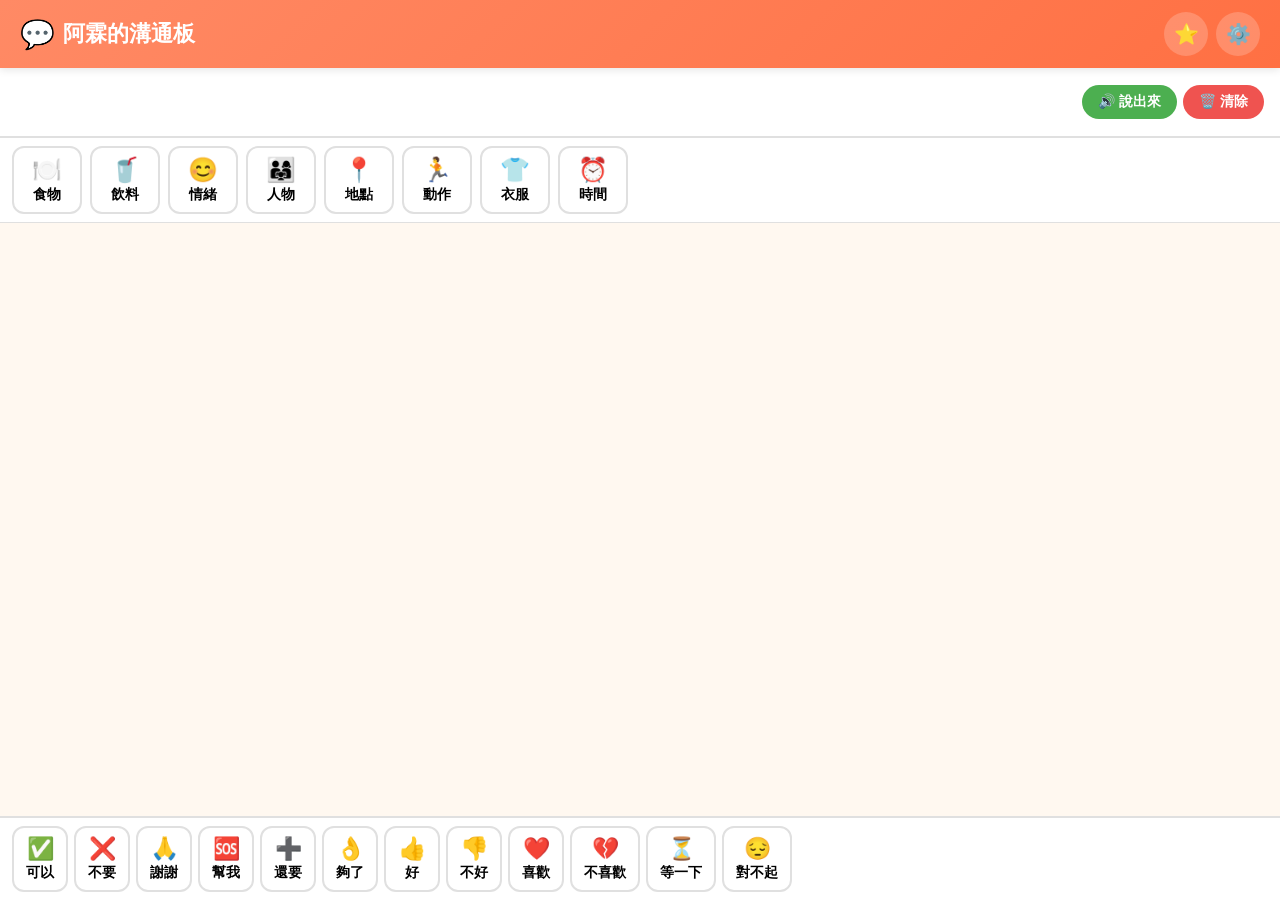
==== aac-app/index.html @ d471527e "feat: 擴大語速語調範圍 + 特殊語調選項 - 語速範圍: 0.5-2.0 → 0.3-3.0 - 語調範圍: 0.5-2.0 → 0.1-3.0 - 新增8種特殊語調:   🗣️ 一般 / 🐿️" ====
<!DOCTYPE html>
<html lang="zh-Hant">
<head>
  <meta charset="UTF-8">
  <meta name="viewport" content="width=device-width, initial-scale=1.0, maximum-scale=1.0, user-scalable=no">
  <meta name="apple-mobile-web-app-capable" content="yes">
  <meta name="apple-mobile-web-app-status-bar-style" content="black-translucent">
  <meta name="theme-color" content="#FF8A65">
  <title>阿霖的溝通板</title>
  <!-- PWA -->
  <link rel="manifest" href="manifest.json">
  <link rel="apple-touch-icon" href="icon-192.png">
  <link rel="apple-touch-icon" sizes="512x512" href="icon-512.png">
  <meta name="apple-mobile-web-app-title" content="溝通板">
  <link rel="stylesheet" href="css/style.css">
</head>
<body>

  <!-- 標題列 -->
  <header class="app-header">
    <div class="app-title">
      <span class="logo">💬</span>
      <span>阿霖的溝通板</span>
    </div>
    <div class="header-actions">
      <button class="header-btn" id="favToggleBtn" title="我的收藏">⭐</button>
      <button class="header-btn" id="settingsBtn" title="設定">⚙️</button>
    </div>
  </header>

  <!-- 句子顯示區 -->
  <div class="sentence-bar" id="sentenceBar">
    <!-- Chips are dynamically inserted -->
    <div class="sentence-actions">
      <button class="speak-btn" id="speakBtn" title="讀出句子">🔊 說出來</button>
      <button class="clear-btn" id="clearBtn" title="清除句子">🗑️ 清除</button>
    </div>
  </div>

  <!-- 收藏列 -->
  <div class="favorites-bar" id="favoritesBar">
    <!-- Favorites are dynamically inserted -->
  </div>

  <!-- 分類導航 -->
  <nav class="category-nav" id="categoryNav">
    <!-- Category buttons are dynamically inserted -->
  </nav>

  <!-- 子分類導航 -->
  <nav class="subcategory-nav" id="subcategoryNav" style="display:none;">
    <!-- Subcategory buttons are dynamically inserted -->
  </nav>

  <!-- 主內容區 -->
  <main class="main-content">
    <button class="back-btn" id="backBtn" onclick="goBack()">⬅️ 返回</button>
    <div class="icon-grid" id="iconGrid">
      <!-- Icon cards are dynamically inserted -->
    </div>
  </main>

  <!-- 底部快速詞列 -->
  <div class="quick-bar" id="quickBar">
    <!-- Quick buttons are dynamically inserted -->
  </div>

  <!-- 設定面板 -->
  <div class="overlay" id="overlay" onclick="toggleSettings()"></div>
  <aside class="settings-panel" id="settingsPanel">
    <div class="settings-header">
      <h2>⚙️ 設定</h2>
      <button class="settings-close" onclick="toggleSettings()">✕</button>
    </div>
    <div class="settings-body">
      <div class="setting-group">
        <h3>🔊 語音</h3>
        <div class="setting-row">
          <label>語速</label>
          <input type="range" id="speechRate" min="0.3" max="3" step="0.1" value="0.9">
          <span id="speechRateVal">0.9</span>
        </div>
        <div class="setting-row">
          <label>語調</label>
          <input type="range" id="speechPitch" min="0.1" max="3" step="0.1" value="1">
          <span id="speechPitchVal">1.0</span>
        </div>
        <div class="setting-row">
          <label>特殊語調</label>
          <select id="specialVoice">
            <option value="normal">🗣️ 一般</option>
            <option value="chipmunk">🐿️ 奇奇蒂蒂（高音快嘴）</option>
            <option value="bear">🐻 大熊（低沉緩慢）</option>
            <option value="robot">🤖 機器人（機械感）</option>
            <option value="baby">👶 寶寶（高音可愛）</option>
            <option value="monster">👾 怪獸（超低沉）</option>
            <option value="ninja">🥷 忍者（快速低語）</option>
            <option value="cartoon">🎪 卡通（活潑跳躍）</option>
          </select>
        </div>
      </div>
      <div class="setting-group">
        <h3>🔤 字體</h3>
        <div class="setting-row">
          <label>字體大小</label>
          <input type="range" id="fontSize" min="12" max="24" step="1" value="14">
          <span id="fontSizeVal">14px</span>
        </div>
      </div>
      <div class="setting-group">
        <h3>🎨 主題</h3>
        <div class="setting-row">
          <label>配色</label>
          <select id="themeSelect">
            <option value="warm">溫暖橘色</option>
            <option value="blue">清新藍色</option>
            <option value="green">自然綠色</option>
            <option value="purple">夢幻紫色</option>
          </select>
        </div>
      </div>
    </div>
  </aside>

  <!-- Toast 通知 -->
  <div class="toast" id="toast"></div>

  <script src="js/app.js"></script>
</body>
</html>
---- aac-app/css/style.css ----
/* ===== 阿霖溝通板 - 響應式 CSS ===== */

:root {
  --primary: #FF8A65;
  --primary-light: #FFAB91;
  --primary-dark: #FF7043;
  --bg: #FFF8F0;
  --card-bg: #FFFFFF;
  --text: #333333;
  --text-light: #666666;
  --border: #E0E0E0;
  --shadow: 0 2px 8px rgba(0,0,0,0.1);
  --shadow-hover: 0 4px 16px rgba(0,0,0,0.15);
  --radius: 16px;
  --radius-sm: 12px;
  --transition: all 0.2s ease;
  --font-size-base: 18px;
  --font-size-sm: 14px;
  --font-size-lg: 22px;
  --font-size-emoji: 36px;
  --min-touch: 60px;
}

* {
  box-sizing: border-box;
  margin: 0;
  padding: 0;
}

body {
  font-family: "Microsoft JhengHei", "Noto Sans TC", "PingFang TC", sans-serif;
  font-size: var(--font-size-base);
  background: var(--bg);
  color: var(--text);
  min-height: 100vh;
  display: flex;
  flex-direction: column;
  overflow-x: hidden;
}

/* ===== Header / 標題列 ===== */
.app-header {
  background: linear-gradient(135deg, var(--primary), var(--primary-dark));
  color: white;
  padding: 12px 20px;
  display: flex;
  align-items: center;
  justify-content: space-between;
  box-shadow: var(--shadow);
  position: sticky;
  top: 0;
  z-index: 100;
}

.app-title {
  font-size: var(--font-size-lg);
  font-weight: 700;
  display: flex;
  align-items: center;
  gap: 8px;
}

.app-title .logo {
  font-size: 28px;
}

.header-actions {
  display: flex;
  gap: 8px;
}

.header-btn {
  background: rgba(255,255,255,0.2);
  border: none;
  color: white;
  width: 44px;
  height: 44px;
  border-radius: 50%;
  font-size: 20px;
  cursor: pointer;
  transition: var(--transition);
  display: flex;
  align-items: center;
  justify-content: center;
}

.header-btn:hover {
  background: rgba(255,255,255,0.35);
}

/* ===== 句子顯示區 ===== */
.sentence-bar {
  background: white;
  border-bottom: 2px solid var(--border);
  padding: 12px 16px;
  min-height: 70px;
  display: flex;
  align-items: center;
  gap: 8px;
  overflow-x: auto;
  flex-wrap: wrap;
  position: sticky;
  top: 68px;
  z-index: 90;
}

.sentence-bar:empty::after {
  content: "點擊下方的圖示來組句...";
  color: #aaa;
  font-size: var(--font-size-sm);
}

.sentence-chip {
  background: var(--primary-light);
  color: white;
  padding: 6px 12px;
  border-radius: 20px;
  font-size: var(--font-size-sm);
  display: flex;
  align-items: center;
  gap: 4px;
  white-space: nowrap;
  animation: chipIn 0.2s ease;
  cursor: pointer;
  transition: var(--transition);
}

.sentence-chip:hover {
  background: var(--primary-dark);
  transform: scale(1.05);
}

.sentence-chip .chip-emoji {
  font-size: 18px;
}

.sentence-chip .chip-remove {
  font-size: 12px;
  opacity: 0.7;
  margin-left: 2px;
}

@keyframes chipIn {
  from { transform: scale(0); opacity: 0; }
  to { transform: scale(1); opacity: 1; }
}

.sentence-actions {
  margin-left: auto;
  display: flex;
  gap: 6px;
}

.speak-btn, .clear-btn {
  border: none;
  padding: 8px 16px;
  border-radius: 20px;
  font-size: var(--font-size-sm);
  cursor: pointer;
  display: flex;
  align-items: center;
  gap: 4px;
  transition: var(--transition);
  font-weight: 600;
}

.speak-btn {
  background: #4CAF50;
  color: white;
}

.speak-btn:hover {
  background: #388E3C;
}

.clear-btn {
  background: #EF5350;
  color: white;
}

.clear-btn:hover {
  background: #C62828;
}

/* ===== 分類導航列 ===== */
.category-nav {
  background: white;
  border-bottom: 1px solid var(--border);
  padding: 8px 12px;
  display: flex;
  gap: 8px;
  overflow-x: auto;
  position: sticky;
  top: 138px;
  z-index: 80;
  -webkit-overflow-scrolling: touch;
}

.category-nav::-webkit-scrollbar {
  display: none;
}

.cat-btn {
  flex-shrink: 0;
  display: flex;
  flex-direction: column;
  align-items: center;
  gap: 2px;
  padding: 8px 14px;
  border: 2px solid var(--border);
  border-radius: var(--radius-sm);
  background: white;
  cursor: pointer;
  transition: var(--transition);
  min-width: 70px;
  font-size: var(--font-size-sm);
  font-weight: 600;
}

.cat-btn .cat-icon {
  font-size: 24px;
}

.cat-btn.active {
  border-color: var(--primary);
  background: var(--primary-light);
  color: white;
  transform: scale(1.05);
}

.cat-btn:hover {
  border-color: var(--primary);
  transform: scale(1.05);
}

/* ===== 子分類導航 ===== */
.subcategory-nav {
  padding: 8px 12px;
  display: flex;
  gap: 6px;
  overflow-x: auto;
  background: var(--bg);
  -webkit-overflow-scrolling: touch;
}

.subcategory-nav::-webkit-scrollbar {
  display: none;
}

.sub-btn {
  flex-shrink: 0;
  padding: 6px 14px;
  border: 2px solid var(--border);
  border-radius: 20px;
  background: white;
  cursor: pointer;
  transition: var(--transition);
  font-size: var(--font-size-sm);
  font-weight: 600;
  display: flex;
  align-items: center;
  gap: 4px;
}

.sub-btn .sub-icon {
  font-size: 18px;
}

.sub-btn.active {
  border-color: var(--primary);
  background: var(--primary);
  color: white;
}

.sub-btn:hover {
  border-color: var(--primary);
}

/* ===== 主內容區 ===== */
.main-content {
  flex: 1;
  padding: 12px;
  overflow-y: auto;
}

/* ===== 圖示網格 ===== */
.icon-grid {
  display: grid;
  grid-template-columns: repeat(4, 1fr);
  gap: 10px;
  max-width: 900px;
  margin: 0 auto;
}

.icon-card {
  background: var(--card-bg);
  border: 2px solid var(--border);
  border-radius: var(--radius);
  padding: 12px 8px;
  display: flex;
  flex-direction: column;
  align-items: center;
  justify-content: center;
  gap: 6px;
  cursor: pointer;
  transition: var(--transition);
  min-height: var(--min-touch);
  user-select: none;
  -webkit-user-select: none;
  position: relative;
  overflow: hidden;
}

.icon-card::before {
  content: '';
  position: absolute;
  top: 0;
  left: 0;
  right: 0;
  height: 4px;
  background: var(--primary-light);
  transform: scaleX(0);
  transition: transform 0.2s ease;
}

.icon-card:hover::before,
.icon-card:active::before {
  transform: scaleX(1);
}

.icon-card:hover {
  border-color: var(--primary);
  box-shadow: var(--shadow-hover);
  transform: translateY(-2px);
}

.icon-card:active {
  transform: scale(0.95);
  background: #FFF3E0;
}

.icon-card .card-emoji {
  font-size: var(--font-size-emoji);
  line-height: 1;
}

.icon-card .card-text {
  font-size: var(--font-size-sm);
  font-weight: 600;
  text-align: center;
  line-height: 1.2;
  word-break: keep-all;
}

/* ===== 收藏列 ===== */
.favorites-bar {
  background: #FFF3E0;
  border-bottom: 2px solid #FFE0B2;
  padding: 8px 12px;
  display: none;
  gap: 6px;
  overflow-x: auto;
  -webkit-overflow-scrolling: touch;
}

.favorites-bar.has-favorites {
  display: flex;
}

.fav-btn {
  flex-shrink: 0;
  display: flex;
  flex-direction: column;
  align-items: center;
  gap: 2px;
  padding: 6px 10px;
  border: 2px solid #FFB74D;
  border-radius: var(--radius-sm);
  background: white;
  cursor: pointer;
  transition: var(--transition);
  min-width: 60px;
  font-size: var(--font-size-sm);
  font-weight: 600;
}

.fav-btn .fav-emoji {
  font-size: 22px;
}

.fav-btn:hover {
  background: #FFE0B2;
}

.fav-btn .fav-remove {
  position: absolute;
  top: -4px;
  right: -4px;
  width: 18px;
  height: 18px;
  background: #EF5350;
  color: white;
  border: none;
  border-radius: 50%;
  font-size: 10px;
  cursor: pointer;
  display: none;
  align-items: center;
  justify-content: center;
}

.fav-btn:hover .fav-remove {
  display: flex;
}

/* ===== 設定面板 ===== */
.settings-panel {
  display: none;
  position: fixed;
  top: 0;
  right: 0;
  width: 320px;
  max-width: 90vw;
  height: 100vh;
  background: white;
  box-shadow: -4px 0 20px rgba(0,0,0,0.15);
  z-index: 200;
  flex-direction: column;
  overflow-y: auto;
}

.settings-panel.open {
  display: flex;
}

.settings-header {
  background: linear-gradient(135deg, var(--primary), var(--primary-dark));
  color: white;
  padding: 16px 20px;
  display: flex;
  align-items: center;
  justify-content: space-between;
}

.settings-header h2 {
  font-size: var(--font-size-lg);
}

.settings-close {
  background: rgba(255,255,255,0.2);
  border: none;
  color: white;
  width: 36px;
  height: 36px;
  border-radius: 50%;
  font-size: 18px;
  cursor: pointer;
}

.settings-body {
  padding: 20px;
  flex: 1;
}

.setting-group {
  margin-bottom: 24px;
}

.setting-group h3 {
  font-size: var(--font-size-base);
  margin-bottom: 10px;
  color: var(--text);
}

.setting-row {
  display: flex;
  align-items: center;
  justify-content: space-between;
  padding: 10px 0;
  border-bottom: 1px solid var(--border);
}

.setting-row label {
  font-size: var(--font-size-sm);
  font-weight: 600;
}

.setting-row input[type="range"] {
  width: 120px;
}

.setting-row select {
  padding: 6px 12px;
  border: 2px solid var(--border);
  border-radius: 8px;
  font-size: var(--font-size-sm);
}

.overlay {
  display: none;
  position: fixed;
  top: 0;
  left: 0;
  width: 100%;
  height: 100%;
  background: rgba(0,0,0,0.4);
  z-index: 150;
}

.overlay.open {
  display: block;
}

/* ===== 返回按鈕 ===== */
.back-btn {
  display: none;
  background: white;
  border: 2px solid var(--border);
  border-radius: var(--radius-sm);
  padding: 6px 14px;
  font-size: var(--font-size-sm);
  font-weight: 600;
  cursor: pointer;
  transition: var(--transition);
  align-items: center;
  gap: 4px;
  margin-bottom: 8px;
}

.back-btn.visible {
  display: inline-flex;
}

.back-btn:hover {
  border-color: var(--primary);
  background: #FFF3E0;
}

/* ===== 快速詞列 ===== */
.quick-bar {
  background: white;
  border-top: 2px solid var(--border);
  padding: 8px 12px;
  display: flex;
  gap: 6px;
  overflow-x: auto;
  position: sticky;
  bottom: 0;
  z-index: 80;
  -webkit-overflow-scrolling: touch;
}

.quick-bar::-webkit-scrollbar {
  display: none;
}

.quick-btn {
  flex-shrink: 0;
  display: flex;
  flex-direction: column;
  align-items: center;
  gap: 2px;
  padding: 8px 12px;
  border: 2px solid var(--border);
  border-radius: var(--radius-sm);
  background: white;
  cursor: pointer;
  transition: var(--transition);
  min-width: 56px;
  font-size: var(--font-size-sm);
  font-weight: 600;
}

.quick-btn .quick-emoji {
  font-size: 22px;
}

.quick-btn:hover {
  border-color: var(--primary);
  background: #FFF3E0;
}

.quick-btn:active {
  transform: scale(0.95);
}

/* ===== 空狀態 ===== */
.empty-state {
  text-align: center;
  padding: 40px 20px;
  color: var(--text-light);
}

.empty-state .empty-icon {
  font-size: 64px;
  margin-bottom: 12px;
}

.empty-state p {
  font-size: var(--font-size-base);
}

/* ===== Toast 通知 ===== */
.toast {
  position: fixed;
  bottom: 80px;
  left: 50%;
  transform: translateX(-50%) translateY(100px);
  background: #333;
  color: white;
  padding: 10px 24px;
  border-radius: 24px;
  font-size: var(--font-size-sm);
  z-index: 300;
  opacity: 0;
  transition: all 0.3s ease;
  pointer-events: none;
}

.toast.show {
  transform: translateX(-50%) translateY(0);
  opacity: 1;
}

/* ===== 響應式 - 平板橫向 (≥1024px) ===== */
@media (min-width: 1024px) {
  .icon-grid {
    grid-template-columns: repeat(5, 1fr);
    gap: 14px;
  }

  .icon-card {
    padding: 16px 10px;
    min-height: 90px;
  }

  .icon-card .card-emoji {
    font-size: 44px;
  }

  .icon-card .card-text {
    font-size: 16px;
  }
}

/* ===== 響應式 - 平板直向 (768px - 1023px) ===== */
@media (min-width: 768px) and (max-width: 1023px) {
  .icon-grid {
    grid-template-columns: repeat(4, 1fr);
    gap: 10px;
  }

  .icon-card {
    padding: 12px 8px;
    min-height: 80px;
  }

  .icon-card .card-emoji {
    font-size: 36px;
  }

  .icon-card .card-text {
    font-size: 14px;
  }
}

/* ===== 響應式 - 手機 (≤767px) ===== */
@media (max-width: 767px) {
  :root {
    --font-size-base: 16px;
    --font-size-sm: 13px;
    --font-size-lg: 17px;
    --font-size-emoji: 32px;
    --min-touch: 64px;
  }

  /* 標題列 - 更緊湊 */
  .app-header {
    padding: 6px 10px;
  }

  .app-title {
    font-size: 16px;
  }

  .app-title .logo {
    font-size: 22px;
  }

  .header-btn {
    width: 38px;
    height: 38px;
    font-size: 17px;
  }

  /* 句子欄 - 置頂固定 */
  .sentence-bar {
    padding: 6px 8px;
    min-height: 48px;
    top: 48px;
    gap: 4px;
  }

  .sentence-chip {
    padding: 4px 8px;
    font-size: 12px;
    border-radius: 14px;
  }

  .sentence-chip .chip-emoji {
    font-size: 14px;
  }

  .sentence-actions {
    gap: 4px;
  }

  .speak-btn, .clear-btn {
    padding: 5px 10px;
    font-size: 12px;
    border-radius: 14px;
  }

  /* 分類導航 - 橫滑，按鈕加大 */
  .category-nav {
    padding: 6px 8px;
    gap: 6px;
    top: 96px;
  }

  .cat-btn {
    min-width: 58px;
    padding: 6px 8px;
    gap: 1px;
    border-radius: 10px;
    font-size: 12px;
  }

  .cat-btn .cat-icon {
    font-size: 20px;
  }

  /* 子分類導航 */
  .subcategory-nav {
    padding: 6px 8px;
    gap: 6px;
  }

  .sub-btn {
    padding: 6px 12px;
    font-size: 12px;
    border-radius: 16px;
  }

  .sub-btn .sub-icon {
    font-size: 16px;
  }

  /* 圖示網格 - 3欄，大按鈕 */
  .icon-grid {
    grid-template-columns: repeat(3, 1fr);
    gap: 8px;
  }

  .icon-card {
    padding: 10px 6px;
    min-height: 76px;
    border-radius: 12px;
  }

  .icon-card .card-emoji {
    font-size: 32px;
  }

  .icon-card .card-text {
    font-size: 13px;
  }

  /* 快速詞列 - 改為 2 排網格，取代橫滑 */
  .quick-bar {
    padding: 8px 8px 12px;
    display: grid;
    grid-template-columns: repeat(4, 1fr);
    gap: 6px;
    overflow-x: visible;
    position: sticky;
    bottom: 0;
  }

  .quick-btn {
    flex-shrink: 1;
    min-width: 0;
    padding: 8px 4px;
    gap: 2px;
    border-radius: 10px;
    font-size: 12px;
    min-height: 52px;
    justify-content: center;
  }

  .quick-btn .quick-emoji {
    font-size: 20px;
  }

  /* 返回按鈕 */
  .back-btn {
    padding: 6px 12px;
    font-size: 12px;
    margin-bottom: 6px;
  }

  /* 主內容區 */
  .main-content {
    padding: 8px;
  }
}

/* ===== 響應式 - 小手機 (≤414px) ===== */
@media (max-width: 414px) {
  :root {
    --font-size-emoji: 28px;
  }

  .icon-grid {
    grid-template-columns: repeat(3, 1fr);
    gap: 6px;
  }

  .icon-card {
    padding: 8px 4px;
    min-height: 68px;
  }

  .icon-card .card-emoji {
    font-size: 28px;
  }

  .icon-card .card-text {
    font-size: 12px;
  }

  .cat-btn {
    min-width: 52px;
    padding: 5px 6px;
    font-size: 11px;
  }

  .cat-btn .cat-icon {
    font-size: 18px;
  }

  .quick-bar {
    grid-template-columns: repeat(4, 1fr);
    gap: 4px;
    padding: 6px 6px 10px;
  }

  .quick-btn {
    padding: 6px 2px;
    min-height: 48px;
    font-size: 11px;
  }

  .quick-btn .quick-emoji {
    font-size: 18px;
  }

  .sub-btn {
    padding: 5px 10px;
    font-size: 11px;
  }
}

/* ===== 4種主題配色 ===== */
/* 溫暖橘色（預設）- 已在 :root 定義 */

/* 清新藍色 */
body.theme-blue {
  --primary: #42A5F5;
  --primary-light: #64B5F6;
  --primary-dark: #1E88E5;
  --bg: #F0F8FF;
}

body.theme-green {
  --primary: #66BB6A;
  --primary-light: #81C784;
  --primary-dark: #43A047;
  --bg: #F1F8E9;
}

body.theme-purple {
  --primary: #AB47BC;
  --primary-light: #BA68C8;
  --primary-dark: #8E24AA;
  --bg: #F3E5F5;
}

/* ===== 水波動畫（Ripple Effect） ===== */
@keyframes ripple {
  0% {
    transform: scale(0);
    opacity: 0.5;
  }
  100% {
    transform: scale(4);
    opacity: 0;
  }
}

.icon-card .ripple-circle,
.quick-btn .ripple-circle,
.cat-btn .ripple-circle {
  position: absolute;
  border-radius: 50%;
  background: var(--primary-light);
  width: 20px;
  height: 20px;
  animation: ripple 0.6s ease-out;
  pointer-events: none;
}

/* ===== 圖示卡片彈跳動畫 ===== */
@keyframes cardBounce {
  0% { transform: scale(1); }
  30% { transform: scale(0.9); }
  60% { transform: scale(1.05); }
  100% { transform: scale(1); }
}

.icon-card.bounce {
  animation: cardBounce 0.4s ease;
}

/* ===== 圖示卡片淡入動畫 ===== */
@keyframes fadeInUp {
  from {
    opacity: 0;
    transform: translateY(20px);
  }
  to {
    opacity: 1;
    transform: translateY(0);
  }
}

.icon-card.fade-in {
  animation: fadeInUp 0.3s ease forwards;
}

/* ===== 分類按鈕滑入動畫 ===== */
@keyframes slideInLeft {
  from {
    opacity: 0;
    transform: translateX(-20px);
  }
  to {
    opacity: 1;
    transform: translateX(0);
  }
}

.cat-btn.slide-in {
  animation: slideInLeft 0.3s ease forwards;
}

/* ===== 子分類展開動畫 ===== */
@keyframes expandIn {
  from {
    opacity: 0;
    max-height: 0;
  }
  to {
    opacity: 1;
    max-height: 100px;
  }
}

.subcategory-nav.expand {
  animation: expandIn 0.3s ease forwards;
}

/* ===== 語音播放動畫 ===== */
@keyframes speakPulse {
  0%, 100% {
    transform: scale(1);
    box-shadow: 0 0 0 0 rgba(76, 175, 80, 0.4);
  }
  50% {
    transform: scale(1.05);
    box-shadow: 0 0 0 12px rgba(76, 175, 80, 0);
  }
}

.speak-btn.speaking {
  animation: speakPulse 0.8s ease infinite;
}

/* ===== 句子 chip 彈跳動畫 ===== */
@keyframes chipBounceIn {
  0% { transform: scale(0) rotate(-10deg); opacity: 0; }
  60% { transform: scale(1.1) rotate(2deg); }
  100% { transform: scale(1) rotate(0deg); opacity: 1; }
}

.sentence-chip {
  animation: chipBounceIn 0.35s cubic-bezier(0.68, -0.55, 0.265, 1.55);
}

/* ===== 句子 chip 移除動畫 ===== */
@keyframes chipOut {
  to {
    transform: scale(0) rotate(10deg);
    opacity: 0;
  }
}

.sentence-chip.removing {
  animation: chipOut 0.25s ease forwards;
}

/* ===== Toast 通知優化 ===== */
@keyframes toastIn {
  from {
    transform: translateX(-50%) translateY(100px);
    opacity: 0;
  }
  to {
    transform: translateX(-50%) translateY(0);
    opacity: 1;
  }
}

@keyframes toastOut {
  to {
    transform: translateX(-50%) translateY(100px);
    opacity: 0;
  }
}

.toast.show {
  animation: toastIn 0.4s cubic-bezier(0.68, -0.55, 0.265, 1.55);
}

.toast.hide {
  animation: toastOut 0.3s ease forwards;
}

/* ===== 設定面板滑入動畫 ===== */
@keyframes settingsSlideIn {
  from {
    transform: translateX(100%);
  }
  to {
    transform: translateX(0);
  }
}

.settings-panel.open {
  animation: settingsSlideIn 0.3s ease;
}

/* ===== Overlay 淡入 ===== */
@keyframes overlayFadeIn {
  from { opacity: 0; }
  to { opacity: 1; }
}

.overlay.open {
  animation: overlayFadeIn 0.2s ease;
}

/* ===== 收藏按鈕閃爍動畫 ===== */
@keyframes favStar {
  0%, 100% { transform: scale(1); }
  50% { transform: scale(1.3) rotate(15deg); }
}

.fav-btn.favorited {
  animation: favStar 0.4s ease;
  border-color: var(--primary);
  background: #FFF3E0;
}

/* ===== 無障礙 - 減少動畫 ===== */
@media (prefers-reduced-motion: reduce) {
  * {
    transition: none !important;
    animation: none !important;
  }
}

/* ===== 列印樣式 ===== */
@media print {
  .app-header, .sentence-bar, .category-nav, .quick-bar, .settings-panel {
    display: none !important;
  }
}
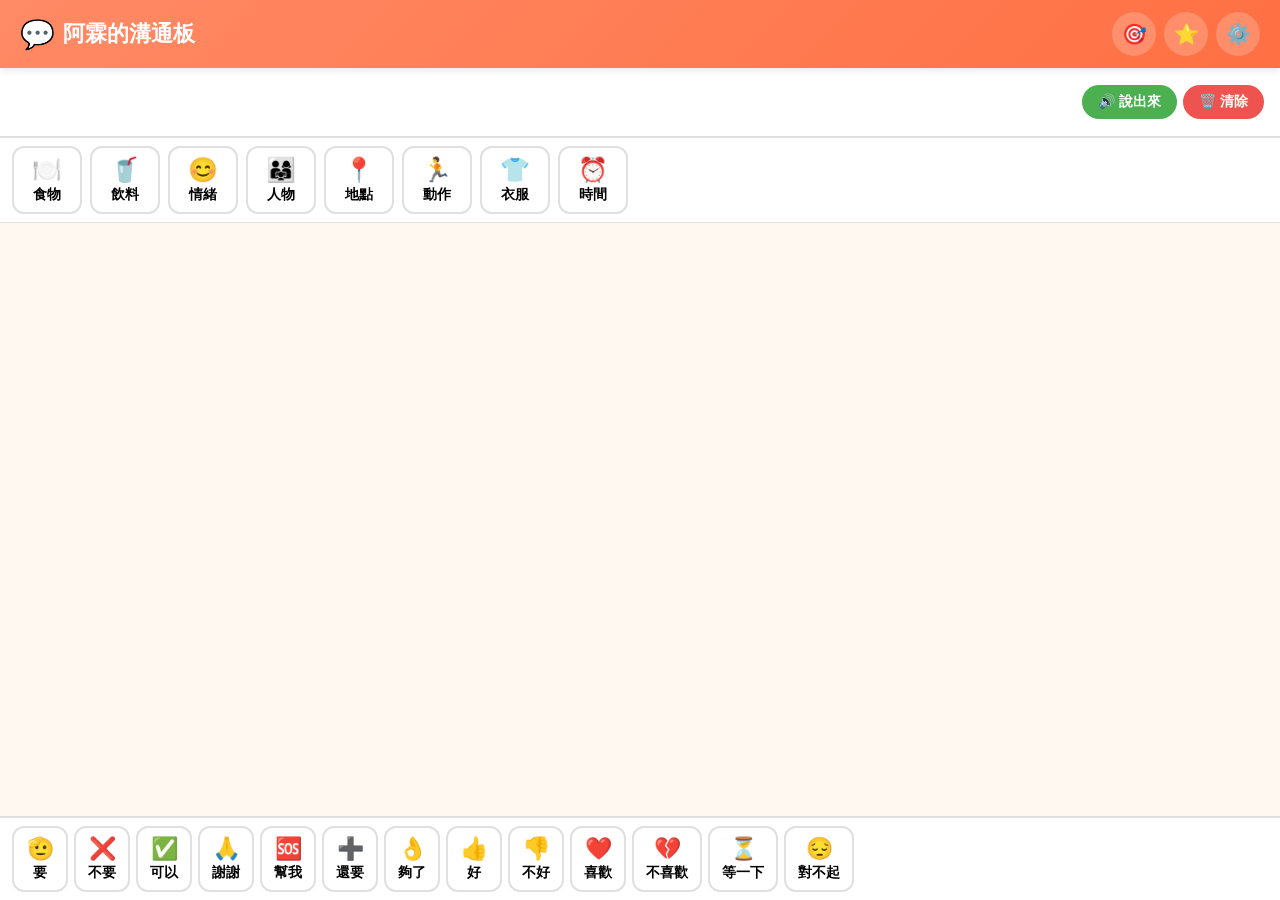
==== commit cc323ed1: "feat: 加入語句練習模式 - 新增 🎯 練習模式入口按鈕 - 5個等級練習：L1單詞、L2短語、L3短句、L4問句、L5情境對話 - 星星獎勵系統（localStorage 持久化） - 語音回饋" ====
--- a/aac-app/index.html
+++ b/aac-app/index.html
@@ -23,6 +23,7 @@
       <span>阿霖的溝通板</span>
     </div>
     <div class="header-actions">
+      <button class="header-btn" id="practiceBtn" title="語句練習">🎯</button>
       <button class="header-btn" id="favToggleBtn" title="我的收藏">⭐</button>
       <button class="header-btn" id="settingsBtn" title="設定">⚙️</button>
     </div>
@@ -86,18 +87,27 @@
           <span id="speechPitchVal">1.0</span>
         </div>
         <div class="setting-row">
+          <label>語言 🌐</label>
+          <select id="langSelect">
+            <option value="zh">🇹🇼 中文</option>
+            <option value="ja">🇯🇵 日文</option>
+            <option value="ko">🇰🇷 韓文</option>
+          </select>
+        </div>
+        <div class="setting-row">
           <label>特殊語調</label>
           <select id="specialVoice">
             <option value="normal">🗣️ 一般</option>
-            <option value="chipmunk">🐿️ 奇奇蒂蒂（高音快嘴）</option>
-            <option value="bear">🐻 大熊（低沉緩慢）</option>
-            <option value="robot">🤖 機器人（機械感）</option>
-            <option value="baby">👶 寶寶（高音可愛）</option>
-            <option value="monster">👾 怪獸（超低沉）</option>
-            <option value="ninja">🥷 忍者（快速低語）</option>
-            <option value="cartoon">🎪 卡通（活潑跳躍）</option>
+            <option value="chipmunk">🐿️ 奇奇蒂蒂</option>
+            <option value="bear">🐻 大熊</option>
+            <option value="robot">🤖 機器人</option>
+            <option value="baby">👶 寶寶</option>
+            <option value="monster">👾 怪獸</option>
+            <option value="ninja">🥷 忍者</option>
+            <option value="cartoon">🎪 卡通</option>
           </select>
         </div>
+        <button class="preview-btn" id="previewBtn">🔊 預覽語音</button>
       </div>
       <div class="setting-group">
         <h3>🔤 字體</h3>
@@ -119,8 +129,118 @@
           </select>
         </div>
       </div>
+      <div class="setting-group">
+        <h3>🧩 擴充包</h3>
+        <p class="setting-hint">勾選要啟用的擴充內容</p>
+        <div id="extensionList" class="extension-list">
+          <!-- 動態載入 -->
+        </div>
+      </div>
+      <div class="setting-group">
+        <h3>🔧 其他</h3>
+        <button class="preview-btn clear-cache-btn" id="clearCacheBtn">🗑️ 清除快取並重新載入</button>
+      </div>
+      <div class="version-info">
+        <p>阿霖的溝通板</p>
+        <p id="versionText">v1.0.0</p>
+        <p id="updateDate">更新時間：載入中...</p>
+      </div>
     </div>
   </aside>
+
+  <!-- 練習模式面板 -->
+  <div class="practice-overlay" id="practiceOverlay">
+    <div class="practice-panel">
+      <!-- 練習模式頭部 -->
+      <div class="practice-header">
+        <h2>🎯 語句練習</h2>
+        <div class="practice-stars">⭐ <span id="starCount">0</span></div>
+        <button class="practice-close" id="practiceCloseBtn">✕</button>
+      </div>
+
+      <!-- 等級選擇畫面 -->
+      <div class="practice-levels" id="practiceLevels">
+        <h3>選擇難度</h3>
+        <div class="level-grid">
+          <button class="level-card" data-level="L1">
+            <span class="level-icon">⭐</span>
+            <span class="level-name">單詞表達</span>
+            <span class="level-desc">指認圖卡 + 跟讀</span>
+          </button>
+          <button class="level-card" data-level="L2">
+            <span class="level-icon">⭐⭐</span>
+            <span class="level-name">短語組合</span>
+            <span class="level-desc">2-3字短語</span>
+          </button>
+          <button class="level-card" data-level="L3">
+            <span class="level-icon">⭐⭐⭐</span>
+            <span class="level-name">完整短句</span>
+            <span class="level-desc">5-7字短句</span>
+          </button>
+          <button class="level-card" data-level="L4">
+            <span class="level-icon">⭐⭐⭐⭐</span>
+            <span class="level-name">問句與連接</span>
+            <span class="level-desc">完整句子</span>
+          </button>
+          <button class="level-card" data-level="L5">
+            <span class="level-icon">⭐⭐⭐⭐⭐</span>
+            <span class="level-name">情境對話</span>
+            <span class="level-desc">多輪互動</span>
+          </button>
+        </div>
+      </div>
+
+      <!-- 練習題目畫面 -->
+      <div class="practice-quiz" id="practiceQuiz" style="display:none;">
+        <!-- 進度條 -->
+        <div class="quiz-progress">
+          <div class="progress-bar" id="progressBar">
+            <div class="progress-fill" id="progressFill"></div>
+          </div>
+          <span class="progress-text" id="progressText">1/10</span>
+        </div>
+
+        <!-- L1-L4 題目區 -->
+        <div class="quiz-content" id="quizContent">
+          <!-- 動態內容 -->
+        </div>
+
+        <!-- 回饋區 -->
+        <div class="quiz-feedback" id="quizFeedback" style="display:none;"></div>
+
+        <!-- 下一題按鈕 -->
+        <button class="next-btn" id="nextBtn" style="display:none;">下一題 ➡️</button>
+      </div>
+
+      <!-- L5 情境對話畫面 -->
+      <div class="practice-scenario" id="practiceScenario" style="display:none;">
+        <!-- 情境選擇 -->
+        <div class="scenario-select" id="scenarioSelect">
+          <h3>選擇情境</h3>
+          <div class="scenario-grid" id="scenarioGrid"></div>
+        </div>
+        <!-- 對話區 -->
+        <div class="scenario-dialogue" id="scenarioDialogue" style="display:none;">
+          <div class="dialogue-header">
+            <span class="dialogue-location" id="dialogueLocation"></span>
+            <button class="dialogue-back" id="dialogueBackBtn">← 返回</button>
+          </div>
+          <div class="dialogue-messages" id="dialogueMessages"></div>
+          <div class="dialogue-choices" id="dialogueChoices"></div>
+        </div>
+      </div>
+
+      <!-- 完成畫面 -->
+      <div class="practice-complete" id="practiceComplete" style="display:none;">
+        <div class="complete-emoji">🎉</div>
+        <h3>練習完成！</h3>
+        <p class="complete-score" id="completeScore"></p>
+        <div class="complete-stars" id="completeStars"></div>
+        <button class="complete-btn" id="completeRestartBtn">再練一次 🔄</button>
+        <button class="complete-btn secondary" id="completeBackBtn">回到選擇</button>
+      </div>
+    </div>
+  </div>
 
   <!-- Toast 通知 -->
   <div class="toast" id="toast"></div>
--- a/aac-app/css/style.css
+++ b/aac-app/css/style.css
@@ -121,13 +121,55 @@
   gap: 4px;
   white-space: nowrap;
   animation: chipIn 0.2s ease;
-  cursor: pointer;
+  cursor: grab;
   transition: var(--transition);
+  user-select: none;
+  -webkit-user-select: none;
+  touch-action: none;
 }
 
 .sentence-chip:hover {
   background: var(--primary-dark);
   transform: scale(1.05);
+}
+
+.sentence-chip .chip-grip {
+  font-size: 14px;
+  opacity: 0.5;
+  margin-right: 2px;
+  cursor: grab;
+}
+
+.sentence-chip.dragging {
+  opacity: 0.4;
+  transform: scale(0.95);
+}
+
+.sentence-chip.drag-over {
+  background: var(--accent);
+  transform: scale(1.08);
+  box-shadow: 0 0 0 2px white;
+}
+
+.sentence-chip.touch-dragging {
+  opacity: 0.3;
+}
+
+.touch-clone {
+  position: fixed;
+  z-index: 9999;
+  pointer-events: none;
+  background: var(--primary-light);
+  color: white;
+  padding: 6px 12px;
+  border-radius: 20px;
+  font-size: var(--font-size-sm);
+  display: flex;
+  align-items: center;
+  gap: 4px;
+  box-shadow: 0 4px 12px rgba(0,0,0,0.3);
+  transform: scale(1.1);
+  white-space: nowrap;
 }
 
 .sentence-chip .chip-emoji {
@@ -467,9 +509,70 @@
 }
 
 .setting-group h3 {
-  font-size: var(--font-size-base);
-  margin-bottom: 10px;
+  margin: 0 0 12px 0;
+  font-size: 16px;
   color: var(--text);
+}
+
+.setting-hint {
+  margin: 0 0 12px 0;
+  font-size: 13px;
+  color: var(--text-light);
+  font-style: italic;
+}
+
+.extension-list {
+  display: flex;
+  flex-direction: column;
+  gap: 8px;
+}
+
+.extension-item {
+  display: flex;
+  align-items: center;
+  gap: 10px;
+  padding: 10px 12px;
+  background: var(--bg);
+  border: 2px solid var(--border);
+  border-radius: 12px;
+  cursor: pointer;
+  transition: all 0.2s;
+}
+
+.extension-item:hover {
+  border-color: var(--accent);
+  transform: translateX(4px);
+}
+
+.extension-item.active {
+  border-color: var(--accent);
+  background: var(--accent-light, rgba(255, 138, 101, 0.1));
+}
+
+.extension-item input[type="checkbox"] {
+  width: 20px;
+  height: 20px;
+  accent-color: var(--accent);
+  cursor: pointer;
+}
+
+.extension-item .ext-icon {
+  font-size: 24px;
+}
+
+.extension-item .ext-info {
+  flex: 1;
+}
+
+.extension-item .ext-name {
+  font-size: 14px;
+  font-weight: 600;
+  color: var(--text);
+}
+
+.extension-item .ext-desc {
+  font-size: 11px;
+  color: var(--text-light);
 }
 
 .setting-row {
@@ -494,6 +597,57 @@
   border: 2px solid var(--border);
   border-radius: 8px;
   font-size: var(--font-size-sm);
+  min-width: 140px;
+}
+
+.preview-btn {
+  width: 100%;
+  margin-top: 12px;
+  padding: 12px;
+  border: none;
+  border-radius: var(--radius-sm);
+  background: var(--primary);
+  color: white;
+  font-size: var(--font-size-base);
+  font-weight: 700;
+  cursor: pointer;
+  transition: var(--transition);
+}
+
+.preview-btn:hover {
+  background: var(--primary-dark);
+  transform: scale(1.02);
+}
+
+.preview-btn:active {
+  transform: scale(0.97);
+}
+
+.clear-cache-btn {
+  background: #EF5350;
+}
+
+.clear-cache-btn:hover {
+  background: #C62828;
+}
+
+.version-info {
+  text-align: center;
+  padding: 20px;
+  margin-top: 20px;
+  border-top: 1px solid var(--border);
+  color: var(--text-light);
+}
+
+.version-info p {
+  margin: 4px 0;
+  font-size: var(--font-size-sm);
+}
+
+.version-info p:first-child {
+  font-weight: 700;
+  color: var(--text);
+  font-size: var(--font-size-base);
 }
 
 .overlay {
@@ -668,7 +822,6 @@
 @media (max-width: 767px) {
   :root {
     --font-size-base: 16px;
-    --font-size-sm: 13px;
     --font-size-lg: 17px;
     --font-size-emoji: 32px;
     --min-touch: 64px;
@@ -703,7 +856,7 @@
 
   .sentence-chip {
     padding: 4px 8px;
-    font-size: 12px;
+    font-size: var(--font-size-sm);
     border-radius: 14px;
   }
 
@@ -717,7 +870,7 @@
 
   .speak-btn, .clear-btn {
     padding: 5px 10px;
-    font-size: 12px;
+    font-size: var(--font-size-sm);
     border-radius: 14px;
   }
 
@@ -733,7 +886,7 @@
     padding: 6px 8px;
     gap: 1px;
     border-radius: 10px;
-    font-size: 12px;
+    font-size: var(--font-size-sm);
   }
 
   .cat-btn .cat-icon {
@@ -748,7 +901,7 @@
 
   .sub-btn {
     padding: 6px 12px;
-    font-size: 12px;
+    font-size: var(--font-size-sm);
     border-radius: 16px;
   }
 
@@ -773,7 +926,7 @@
   }
 
   .icon-card .card-text {
-    font-size: 13px;
+    font-size: var(--font-size-sm);
   }
 
   /* 快速詞列 - 改為 2 排網格，取代橫滑 */
@@ -793,7 +946,7 @@
     padding: 8px 4px;
     gap: 2px;
     border-radius: 10px;
-    font-size: 12px;
+    font-size: var(--font-size-sm);
     min-height: 52px;
     justify-content: center;
   }
@@ -805,7 +958,7 @@
   /* 返回按鈕 */
   .back-btn {
     padding: 6px 12px;
-    font-size: 12px;
+    font-size: var(--font-size-sm);
     margin-bottom: 6px;
   }
 
@@ -836,13 +989,13 @@
   }
 
   .icon-card .card-text {
-    font-size: 12px;
+    font-size: var(--font-size-sm);
   }
 
   .cat-btn {
     min-width: 52px;
     padding: 5px 6px;
-    font-size: 11px;
+    font-size: var(--font-size-sm);
   }
 
   .cat-btn .cat-icon {
@@ -858,7 +1011,7 @@
   .quick-btn {
     padding: 6px 2px;
     min-height: 48px;
-    font-size: 11px;
+    font-size: var(--font-size-sm);
   }
 
   .quick-btn .quick-emoji {
@@ -867,7 +1020,7 @@
 
   .sub-btn {
     padding: 5px 10px;
-    font-size: 11px;
+    font-size: var(--font-size-sm);
   }
 }
 
@@ -1096,3 +1249,555 @@
     display: none !important;
   }
 }
+
+/* ===== 練習模式 ===== */
+.practice-overlay {
+  display: none;
+  position: fixed;
+  top: 0;
+  left: 0;
+  width: 100%;
+  height: 100%;
+  background: rgba(0,0,0,0.5);
+  z-index: 300;
+  align-items: center;
+  justify-content: center;
+}
+
+.practice-overlay.open {
+  display: flex;
+}
+
+.practice-panel {
+  background: var(--bg);
+  border-radius: var(--radius);
+  width: 95%;
+  max-width: 600px;
+  max-height: 90vh;
+  overflow-y: auto;
+  box-shadow: 0 8px 32px rgba(0,0,0,0.2);
+  animation: practiceIn 0.3s ease;
+}
+
+@keyframes practiceIn {
+  from { transform: scale(0.9); opacity: 0; }
+  to { transform: scale(1); opacity: 1; }
+}
+
+.practice-header {
+  background: linear-gradient(135deg, #FF8A65, #FF7043);
+  color: white;
+  padding: 16px 20px;
+  display: flex;
+  align-items: center;
+  justify-content: space-between;
+  border-radius: var(--radius) var(--radius) 0 0;
+}
+
+.practice-header h2 {
+  font-size: var(--font-size-lg);
+  margin: 0;
+}
+
+.practice-stars {
+  font-size: var(--font-size-base);
+  background: rgba(255,255,255,0.2);
+  padding: 4px 12px;
+  border-radius: 20px;
+}
+
+.practice-close {
+  background: rgba(255,255,255,0.2);
+  border: none;
+  color: white;
+  width: 36px;
+  height: 36px;
+  border-radius: 50%;
+  font-size: 18px;
+  cursor: pointer;
+}
+
+/* 等級選擇 */
+.practice-levels {
+  padding: 20px;
+}
+
+.practice-levels h3 {
+  text-align: center;
+  margin-bottom: 16px;
+  color: var(--text);
+}
+
+.level-grid {
+  display: flex;
+  flex-direction: column;
+  gap: 10px;
+}
+
+.level-card {
+  display: flex;
+  align-items: center;
+  gap: 12px;
+  padding: 14px 16px;
+  border: 2px solid var(--border);
+  border-radius: var(--radius-sm);
+  background: white;
+  cursor: pointer;
+  transition: var(--transition);
+  text-align: left;
+  width: 100%;
+}
+
+.level-card:hover {
+  border-color: var(--primary);
+  transform: translateX(4px);
+}
+
+.level-card:active {
+  transform: scale(0.98);
+}
+
+.level-icon {
+  font-size: 24px;
+  min-width: 80px;
+  text-align: center;
+}
+
+.level-name {
+  font-size: var(--font-size-base);
+  font-weight: 700;
+  display: block;
+}
+
+.level-desc {
+  font-size: 12px;
+  color: var(--text-light);
+  display: block;
+  margin-top: 2px;
+}
+
+/* 練習題目 */
+.practice-quiz {
+  padding: 20px;
+}
+
+.quiz-progress {
+  display: flex;
+  align-items: center;
+  gap: 10px;
+  margin-bottom: 20px;
+}
+
+.progress-bar {
+  flex: 1;
+  height: 8px;
+  background: #eee;
+  border-radius: 4px;
+  overflow: hidden;
+}
+
+.progress-fill {
+  height: 100%;
+  background: linear-gradient(90deg, #FFB74D, #FF8A65);
+  border-radius: 4px;
+  transition: width 0.3s ease;
+}
+
+.progress-text {
+  font-size: var(--font-size-sm);
+  color: var(--text-light);
+  min-width: 40px;
+  text-align: right;
+}
+
+.quiz-content {
+  min-height: 200px;
+  display: flex;
+  flex-direction: column;
+  align-items: center;
+  justify-content: center;
+}
+
+/* L1 單詞題目 */
+.l1-prompt {
+  font-size: 80px;
+  margin-bottom: 20px;
+  animation: emojiPop 0.5s ease;
+}
+
+@keyframes emojiPop {
+  0% { transform: scale(0); }
+  60% { transform: scale(1.2); }
+  100% { transform: scale(1); }
+}
+
+.l1-instruction {
+  font-size: var(--font-size-base);
+  color: var(--text-light);
+  margin-bottom: 20px;
+}
+
+.l1-options {
+  display: grid;
+  grid-template-columns: repeat(2, 1fr);
+  gap: 10px;
+  width: 100%;
+}
+
+.l1-option {
+  padding: 16px;
+  border: 2px solid var(--border);
+  border-radius: var(--radius-sm);
+  background: white;
+  font-size: var(--font-size-base);
+  font-weight: 600;
+  cursor: pointer;
+  transition: var(--transition);
+  text-align: center;
+}
+
+.l1-option:hover {
+  border-color: var(--primary);
+  background: #FFF3E0;
+}
+
+.l1-option.correct {
+  border-color: #4CAF50;
+  background: #E8F5E9;
+  animation: correctPulse 0.5s ease;
+}
+
+.l1-option.wrong {
+  border-color: #EF5350;
+  background: #FFEBEE;
+  animation: shake 0.5s ease;
+}
+
+@keyframes correctPulse {
+  0%, 100% { transform: scale(1); }
+  50% { transform: scale(1.05); }
+}
+
+@keyframes shake {
+  0%, 100% { transform: translateX(0); }
+  25% { transform: translateX(-8px); }
+  75% { transform: translateX(8px); }
+}
+
+/* L2-L4 題目 */
+.quiz-sentence {
+  font-size: 28px;
+  font-weight: 700;
+  color: var(--text);
+  margin-bottom: 20px;
+  text-align: center;
+  line-height: 1.4;
+}
+
+.quiz-blank {
+  display: inline-block;
+  min-width: 60px;
+  border-bottom: 3px dashed var(--primary);
+  padding: 0 8px;
+  color: var(--primary);
+}
+
+.quiz-options {
+  display: grid;
+  grid-template-columns: repeat(2, 1fr);
+  gap: 10px;
+  width: 100%;
+}
+
+.quiz-option {
+  padding: 14px;
+  border: 2px solid var(--border);
+  border-radius: var(--radius-sm);
+  background: white;
+  font-size: var(--font-size-base);
+  font-weight: 600;
+  cursor: pointer;
+  transition: var(--transition);
+  text-align: center;
+}
+
+.quiz-option:hover {
+  border-color: var(--primary);
+  background: #FFF3E0;
+}
+
+.quiz-option.correct {
+  border-color: #4CAF50;
+  background: #E8F5E9;
+}
+
+.quiz-option.wrong {
+  border-color: #EF5350;
+  background: #FFEBEE;
+}
+
+/* 回饋區 */
+.quiz-feedback {
+  text-align: center;
+  padding: 16px;
+  border-radius: var(--radius-sm);
+  margin-top: 16px;
+  font-size: var(--font-size-base);
+  font-weight: 600;
+  animation: feedbackIn 0.3s ease;
+}
+
+@keyframes feedbackIn {
+  from { transform: scale(0.8); opacity: 0; }
+  to { transform: scale(1); opacity: 1; }
+}
+
+.quiz-feedback.correct {
+  background: #E8F5E9;
+  color: #2E7D32;
+  border: 2px solid #A5D6A7;
+}
+
+.quiz-feedback.wrong {
+  background: #FFF3E0;
+  color: #E65100;
+  border: 2px solid #FFCC80;
+}
+
+.next-btn {
+  display: block;
+  width: 100%;
+  margin-top: 16px;
+  padding: 14px;
+  border: none;
+  border-radius: var(--radius-sm);
+  background: var(--primary);
+  color: white;
+  font-size: var(--font-size-base);
+  font-weight: 700;
+  cursor: pointer;
+  transition: var(--transition);
+}
+
+.next-btn:hover {
+  background: var(--primary-dark);
+}
+
+/* L5 情境對話 */
+.practice-scenario {
+  padding: 20px;
+}
+
+.scenario-select h3 {
+  text-align: center;
+  margin-bottom: 16px;
+}
+
+.scenario-grid {
+  display: grid;
+  grid-template-columns: repeat(2, 1fr);
+  gap: 10px;
+}
+
+.scenario-card {
+  padding: 16px;
+  border: 2px solid var(--border);
+  border-radius: var(--radius-sm);
+  background: white;
+  cursor: pointer;
+  transition: var(--transition);
+  text-align: center;
+}
+
+.scenario-card:hover {
+  border-color: var(--primary);
+  transform: translateY(-2px);
+}
+
+.scenario-card .scenario-icon {
+  font-size: 36px;
+  display: block;
+  margin-bottom: 8px;
+}
+
+.scenario-card .scenario-name {
+  font-size: var(--font-size-sm);
+  font-weight: 600;
+}
+
+.dialogue-header {
+  display: flex;
+  justify-content: space-between;
+  align-items: center;
+  margin-bottom: 16px;
+}
+
+.dialogue-location {
+  font-size: var(--font-size-base);
+  font-weight: 700;
+  color: var(--primary);
+}
+
+.dialogue-back {
+  background: none;
+  border: 2px solid var(--border);
+  border-radius: 8px;
+  padding: 6px 12px;
+  font-size: var(--font-size-sm);
+  cursor: pointer;
+}
+
+.dialogue-messages {
+  max-height: 300px;
+  overflow-y: auto;
+  padding: 12px;
+  background: white;
+  border-radius: var(--radius-sm);
+  margin-bottom: 16px;
+}
+
+.dialogue-msg {
+  display: flex;
+  margin-bottom: 12px;
+  animation: msgIn 0.3s ease;
+}
+
+@keyframes msgIn {
+  from { transform: translateY(10px); opacity: 0; }
+  to { transform: translateY(0); opacity: 1; }
+}
+
+.dialogue-msg.other {
+  justify-content: flex-start;
+}
+
+.dialogue-msg.self {
+  justify-content: flex-end;
+}
+
+.msg-bubble {
+  max-width: 80%;
+  padding: 10px 14px;
+  border-radius: 16px;
+  font-size: var(--font-size-sm);
+  line-height: 1.4;
+}
+
+.dialogue-msg.other .msg-bubble {
+  background: #F5F5F5;
+  border-bottom-left-radius: 4px;
+}
+
+.dialogue-msg.self .msg-bubble {
+  background: var(--primary-light);
+  color: white;
+  border-bottom-right-radius: 4px;
+}
+
+.msg-speaker {
+  font-size: 11px;
+  color: var(--text-light);
+  margin-bottom: 4px;
+  font-weight: 600;
+}
+
+.dialogue-choices {
+  display: flex;
+  flex-direction: column;
+  gap: 8px;
+}
+
+.dialogue-choice {
+  padding: 12px 16px;
+  border: 2px solid var(--border);
+  border-radius: var(--radius-sm);
+  background: white;
+  font-size: var(--font-size-sm);
+  cursor: pointer;
+  transition: var(--transition);
+  text-align: left;
+}
+
+.dialogue-choice:hover {
+  border-color: var(--primary);
+  background: #FFF3E0;
+}
+
+/* 完成畫面 */
+.practice-complete {
+  padding: 40px 20px;
+  text-align: center;
+}
+
+.complete-emoji {
+  font-size: 72px;
+  margin-bottom: 16px;
+  animation: emojiPop 0.5s ease;
+}
+
+.practice-complete h3 {
+  font-size: 24px;
+  margin-bottom: 12px;
+}
+
+.complete-score {
+  font-size: var(--font-size-base);
+  color: var(--text-light);
+  margin-bottom: 20px;
+}
+
+.complete-stars {
+  font-size: 36px;
+  margin-bottom: 24px;
+  letter-spacing: 8px;
+}
+
+.complete-btn {
+  display: block;
+  width: 100%;
+  padding: 14px;
+  border: none;
+  border-radius: var(--radius-sm);
+  background: var(--primary);
+  color: white;
+  font-size: var(--font-size-base);
+  font-weight: 700;
+  cursor: pointer;
+  transition: var(--transition);
+  margin-bottom: 10px;
+}
+
+.complete-btn:hover {
+  background: var(--primary-dark);
+}
+
+.complete-btn.secondary {
+  background: #eee;
+  color: var(--text);
+}
+
+.complete-btn.secondary:hover {
+  background: #ddd;
+}
+
+/* 響應式 */
+@media (max-width: 767px) {
+  .practice-panel {
+    width: 100%;
+    height: 100%;
+    max-height: 100vh;
+    border-radius: 0;
+  }
+
+  .l1-prompt {
+    font-size: 60px;
+  }
+
+  .quiz-sentence {
+    font-size: 22px;
+  }
+
+  .scenario-grid {
+    grid-template-columns: repeat(2, 1fr);
+  }
+}
